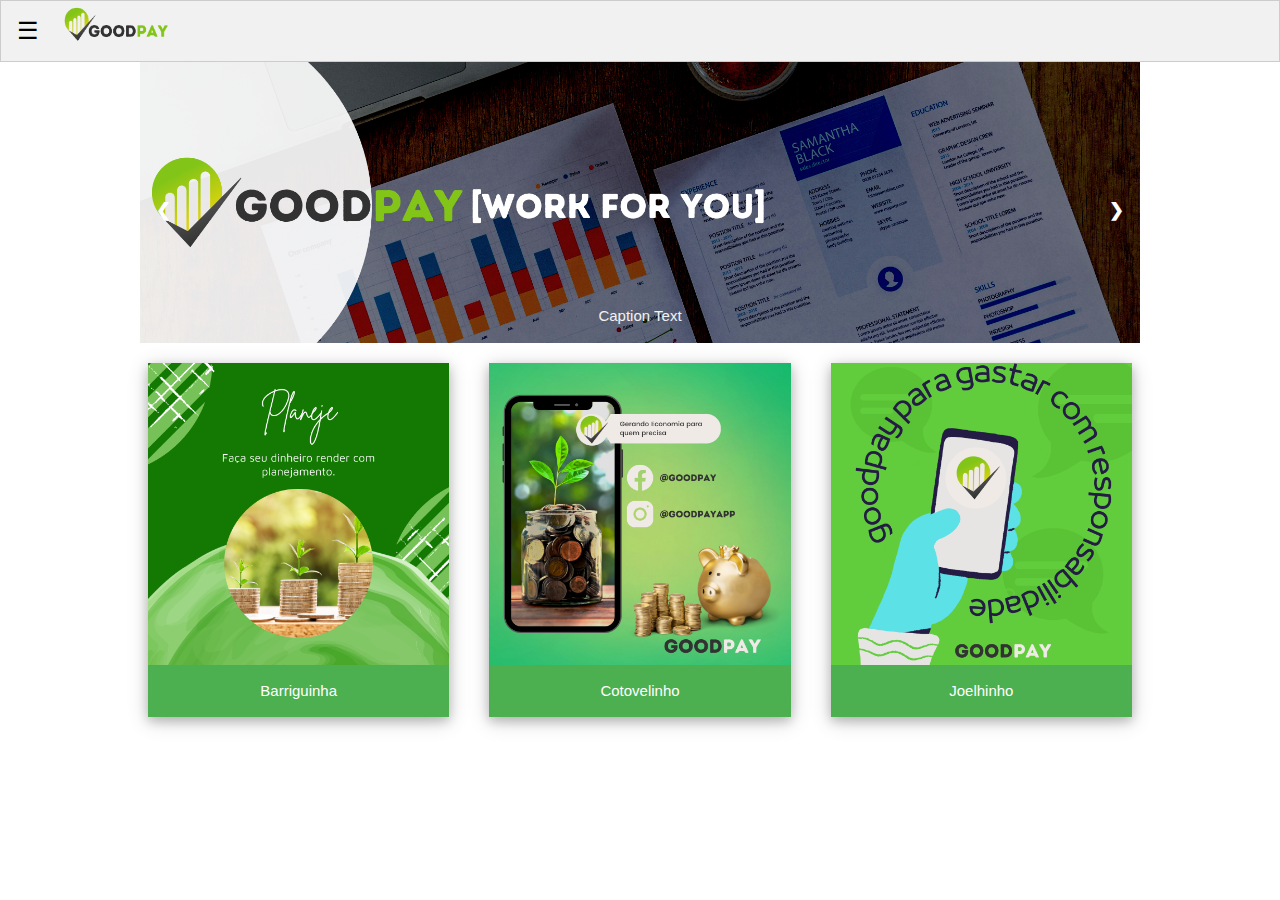
==== public/index.html @ dd31ae5e "Aula0310 Deploy no Firebase" ====
<!DOCTYPE html>
<html lang="en">

<head>
    <meta charset="UTF-8">
    <meta http-equiv="X-UA-Compatible" content="IE=edge">
    <meta name="viewport" content="width=device-width, initial-scale=1.0">
    <link rel="stylesheet" href="https://www.w3schools.com/w3css/4/w3.css">
    <link rel="stylesheet" href="./css/newstyle.css">
    <title>Document</title>
</head>

<body>
    <header>
        <nav>
            <div class="w3-bar w3-border w3-light-grey">
                <button class="w3-button  w3-xlarge" onclick="w3_open()">☰</button>
                <img src="./img/logo/goodplayH.png" alt="Logo Menu" width="120" height="60">
            </div>
        </nav>
    </header>
    <main>
        <!-- Menu Sidebar-->
        <section>
            <div class="w3-sidebar w3-bar-block w3-border-right" style="display:none" id="mySidebar">
                <button onclick="w3_close()" class="w3-bar-item w3-large">Close &times;</button>
                <a href="#" class="w3-bar-item w3-button">Link 1</a>
                <a href="#" class="w3-bar-item w3-button">Link 2</a>
                <a href="#" class="w3-bar-item w3-button">Link 3</a>
              </div>
        </section>
        <!--Slide Show Hero-->
        <section>
            <div class="slideshow-container">
                <div class="mySlides fade">
                    <div class="numbertext">1 / 3</div>
                    <img class="gp-img-slide" src="./img/banner/BannerGoodPay.png" style="width:100%">
                    <div class="text">Caption Text</div>
                </div>

                <div class="mySlides fade">
                    <div class="numbertext">2 / 3</div>
                    <img class="gp-img-slide" src="./img/banner/BannerGoodPay2.png" style="width:100%">
                    <div class="text">Caption Two</div>
                </div>

                <div class="mySlides fade">
                    <div class="numbertext">3 / 3</div>
                    <img class="gp-img-slide" src="./img/banner/BannerGoodPay3.png" style="width:100%">
                    <div class="text">Caption Three</div>
                </div>

                <a class="prev" onclick="plusSlides(-1)">❮</a>
                <a class="next" onclick="plusSlides(1)">❯</a>
            </div>

        </section>
        <!--Cards Hero-->
        <section class="gp-section-home">
            <div class="w3-card-4 w3-green gp-card-home gp-espaco">
                <img class="gp-img-home" src="./img/quadrado/1.png" alt="Promoção 1">
                <div class="w3-container w3-center">
                    <p>Barriguinha</p>
                </div>
            </div>
            <div class="w3-card-4 w3-green gp-card-home gp-espaco">
                <img class="gp-img-home" src="./img/quadrado/2.png" alt="Promoção 2">
                <div class="w3-container w3-center">
                    <p>Cotovelinho</p>
                </div>
            </div>
            <div class="w3-card-4 w3-green gp-card-home gp-espaco">
                <img class="gp-img-home" src="./img/quadrado/3.png" alt="Promoção 3">
                <div class="w3-container w3-center">
                    <p>Joelhinho</p>
                </div>
            </div>

        </section>
    </main>
    <footer>
        <script>
            let slideIndex = 1;
            showSlides(slideIndex);

            function plusSlides(n) {
                showSlides(slideIndex += n);
            }

            function currentSlide(n) {
                showSlides(slideIndex = n);
            }

            function showSlides(n) {
                let i;
                let slides = document.getElementsByClassName("mySlides");
                let dots = document.getElementsByClassName("dot");
                if (n > slides.length) { slideIndex = 1 }
                if (n < 1) { slideIndex = slides.length }
                for (i = 0; i < slides.length; i++) {
                    slides[i].style.display = "none";
                }
                for (i = 0; i < dots.length; i++) {
                    dots[i].className = dots[i].className.replace(" active", "");
                }
                slides[slideIndex - 1].style.display = "block";
                dots[slideIndex - 1].className += " active";
            }
            function w3_open() {
                document.getElementById("mySidebar").style.display = "block";
            }

            function w3_close() {
                document.getElementById("mySidebar").style.display = "none";
            }
        </script>

    </footer>
</body>

</html>
---- public/css/newstyle.css ----
.gp-card-home{
    margin: 20px;
    width: 30%;
}
.gp-img-home{
    width: 100%;
}
.gp-section-home{
    display: flex;
    width: 80%;
    margin: auto;
}
.mySlides{
    display: none;
}
.gp-img-slide{
    vertical-align: middle;
}

.slideshow-container{
    max-width: 1000px;
    position: relative;
    margin: auto;
}
.prev, .next{
    cursor: pointer;
    position:absolute ;
    top: 50%;
    width: auto;
    padding: 16px;
    margin-top: -22px;
    color: white;
    font-weight:bold ;
    font-size: 18px;
    transition: 0.6s ease ;
    border-radius: 0 3px 0 3px;
    user-select: none;
} .next {
    right: 0;
    border-radius: 3px 0 0 3px;
}
.text {
    color: #f2f2f2;
    font-size: 15px;
    padding: 8px 12px;
    position: absolute;
    bottom: 8px;
    width: 100%;
    text-align: center;
}
.numbertext{
    color: #f2f2f2;
    font-size: 12px;
    padding: 8px 12px;
    position: absolute;
    top: 0;
}
.dot{
    cursor: pointer;
    height: 15px;
    width: 15px;
    margin: 0 2px;
    background-color: #bbb;
    border-radius: 50%;
    display: inline-block;
    transition: background-color 0.6s ease;
}
.next:hover , .prev:hover{
    background-color: rgba(0,0,0,0.8);
}
.active, .dot:hover{
background-color: #717171;
}
.fade{
    animation-name: fade;
    animation-duration: 1.5s;
}
@keyframes fade {
    from {opacity: .4}
    to {opacity:1}
}
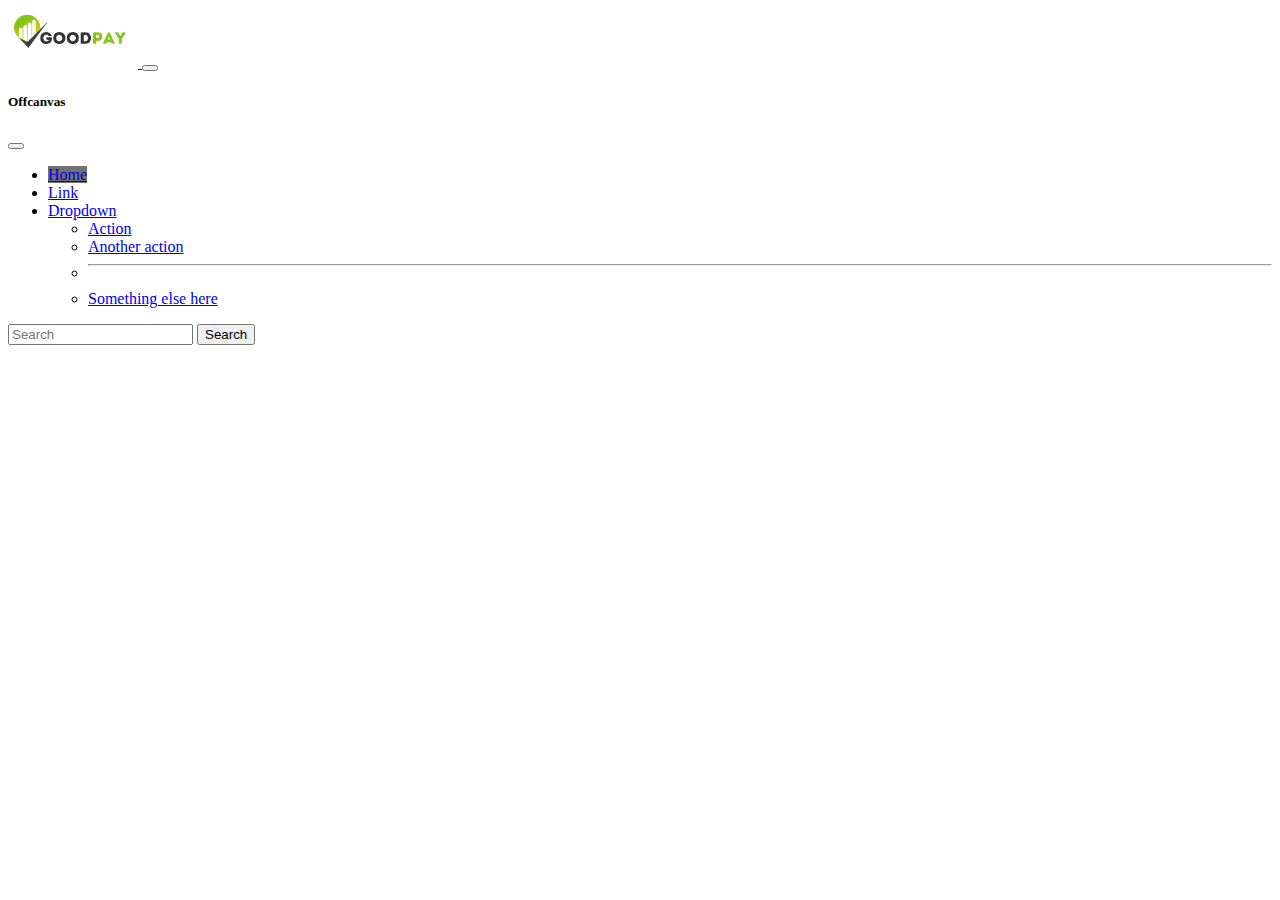
==== commit e937ae95: "Aula 1710 Deploy firebase com bootstrap" ====
--- a/public/index.html
+++ b/public/index.html
@@ -5,116 +5,72 @@
     <meta charset="UTF-8">
     <meta http-equiv="X-UA-Compatible" content="IE=edge">
     <meta name="viewport" content="width=device-width, initial-scale=1.0">
-    <link rel="stylesheet" href="https://www.w3schools.com/w3css/4/w3.css">
+    <link
+    href="https://cdn.jsdelivr.net/npm/bootstrap@5.2.3/dist/css/bootstrap.min.css" rel="stylesheet"
+    integrity="sha384-rbsA2VBKQhggwzxH7pPCaAqO46MgnOM80zW1RWuH61DGLwZJEdK2Kadq2F9CUG65" crossorigin="anonymous">
     <link rel="stylesheet" href="./css/newstyle.css">
-    <title>Document</title>
+    <title>GoodPay|| EcoFinance</title>
 </head>
 
 <body>
     <header>
-        <nav>
-            <div class="w3-bar w3-border w3-light-grey">
-                <button class="w3-button  w3-xlarge" onclick="w3_open()">☰</button>
-                <img src="./img/logo/goodplayH.png" alt="Logo Menu" width="120" height="60">
+        <nav class="navbar bg-light fixed-top">
+            <div class="container-fluid">
+              <a class="navbar-brand" href="https://etec-goodpay-fa.web.app/">
+                <img src="img/logo/goodplayH.png" alt="Logo Home" width="130px" height="60px">
+              </a>
+              <button class="navbar-toggler" type="button" data-bs-toggle="offcanvas" data-bs-target="#offcanvasNavbar" aria-controls="offcanvasNavbar">
+                <span class="navbar-toggler-icon"></span>
+              </button>
+              <div class="offcanvas offcanvas-end" tabindex="-1" id="offcanvasNavbar" aria-labelledby="offcanvasNavbarLabel">
+                <div class="offcanvas-header">
+                  <h5 class="offcanvas-title" id="offcanvasNavbarLabel">Offcanvas</h5>
+                  <button type="button" class="btn-close" data-bs-dismiss="offcanvas" aria-label="Close"></button>
+                </div>
+                <div class="offcanvas-body">
+                  <ul class="navbar-nav justify-content-end flex-grow-1 pe-3">
+                    <li class="nav-item">
+                      <a class="nav-link active" aria-current="page" href="#">Home</a>
+                    </li>
+                    <li class="nav-item">
+                      <a class="nav-link" href="#">Link</a>
+                    </li>
+                    <li class="nav-item dropdown">
+                      <a class="nav-link dropdown-toggle" href="#" role="button" data-bs-toggle="dropdown" aria-expanded="false">
+                        Dropdown
+                      </a>
+                      <ul class="dropdown-menu">
+                        <li><a class="dropdown-item" href="#">Action</a></li>
+                        <li><a class="dropdown-item" href="#">Another action</a></li>
+                        <li>
+                          <hr class="dropdown-divider">
+                        </li>
+                        <li><a class="dropdown-item" href="#">Something else here</a></li>
+                      </ul>
+                    </li>
+                  </ul>
+                  <form class="d-flex mt-3" role="search">
+                    <input class="form-control me-2" type="search" placeholder="Search" aria-label="Search">
+                    <button class="btn btn-outline-success" type="submit">Search</button>
+                  </form>
+                </div>
+              </div>
             </div>
-        </nav>
+          </nav>
     </header>
     <main>
-        <!-- Menu Sidebar-->
-        <section>
-            <div class="w3-sidebar w3-bar-block w3-border-right" style="display:none" id="mySidebar">
-                <button onclick="w3_close()" class="w3-bar-item w3-large">Close &times;</button>
-                <a href="#" class="w3-bar-item w3-button">Link 1</a>
-                <a href="#" class="w3-bar-item w3-button">Link 2</a>
-                <a href="#" class="w3-bar-item w3-button">Link 3</a>
-              </div>
-        </section>
-        <!--Slide Show Hero-->
-        <section>
-            <div class="slideshow-container">
-                <div class="mySlides fade">
-                    <div class="numbertext">1 / 3</div>
-                    <img class="gp-img-slide" src="./img/banner/BannerGoodPay.png" style="width:100%">
-                    <div class="text">Caption Text</div>
-                </div>
 
-                <div class="mySlides fade">
-                    <div class="numbertext">2 / 3</div>
-                    <img class="gp-img-slide" src="./img/banner/BannerGoodPay2.png" style="width:100%">
-                    <div class="text">Caption Two</div>
-                </div>
-
-                <div class="mySlides fade">
-                    <div class="numbertext">3 / 3</div>
-                    <img class="gp-img-slide" src="./img/banner/BannerGoodPay3.png" style="width:100%">
-                    <div class="text">Caption Three</div>
-                </div>
-
-                <a class="prev" onclick="plusSlides(-1)">❮</a>
-                <a class="next" onclick="plusSlides(1)">❯</a>
-            </div>
-
-        </section>
-        <!--Cards Hero-->
-        <section class="gp-section-home">
-            <div class="w3-card-4 w3-green gp-card-home gp-espaco">
-                <img class="gp-img-home" src="./img/quadrado/1.png" alt="Promoção 1">
-                <div class="w3-container w3-center">
-                    <p>Barriguinha</p>
-                </div>
-            </div>
-            <div class="w3-card-4 w3-green gp-card-home gp-espaco">
-                <img class="gp-img-home" src="./img/quadrado/2.png" alt="Promoção 2">
-                <div class="w3-container w3-center">
-                    <p>Cotovelinho</p>
-                </div>
-            </div>
-            <div class="w3-card-4 w3-green gp-card-home gp-espaco">
-                <img class="gp-img-home" src="./img/quadrado/3.png" alt="Promoção 3">
-                <div class="w3-container w3-center">
-                    <p>Joelhinho</p>
-                </div>
-            </div>
-
-        </section>
     </main>
     <footer>
-        <script>
-            let slideIndex = 1;
-            showSlides(slideIndex);
-
-            function plusSlides(n) {
-                showSlides(slideIndex += n);
-            }
-
-            function currentSlide(n) {
-                showSlides(slideIndex = n);
-            }
-
-            function showSlides(n) {
-                let i;
-                let slides = document.getElementsByClassName("mySlides");
-                let dots = document.getElementsByClassName("dot");
-                if (n > slides.length) { slideIndex = 1 }
-                if (n < 1) { slideIndex = slides.length }
-                for (i = 0; i < slides.length; i++) {
-                    slides[i].style.display = "none";
-                }
-                for (i = 0; i < dots.length; i++) {
-                    dots[i].className = dots[i].className.replace(" active", "");
-                }
-                slides[slideIndex - 1].style.display = "block";
-                dots[slideIndex - 1].className += " active";
-            }
-            function w3_open() {
-                document.getElementById("mySidebar").style.display = "block";
-            }
-
-            function w3_close() {
-                document.getElementById("mySidebar").style.display = "none";
-            }
-        </script>
-
+        <script src="https://cdn.jsdelivr.net/npm/@popperjs/core@2.11.6/dist/umd/popper.min.js"
+            integrity="sha384-oBqDVmMz9ATKxIep9tiCxS/Z9fNfEXiDAYTujMAeBAsjFuCZSmKbSSUnQlmh/jp3"
+            crossorigin="anonymous"></script>
+        <script src="https://cdn.jsdelivr.net/npm/bootstrap@5.2.3/dist/js/bootstrap.min.js"
+            integrity="sha384-cuYeSxntonz0PPNlHhBs68uyIAVpIIOZZ5JqeqvYYIcEL727kskC66kF92t6Xl2V"
+            crossorigin="anonymous"></script>
+        <script src="https://cdn.jsdelivr.net/npm/bootstrap@5.2.3/dist/js/bootstrap.bundle.min.js"
+            integrity="sha384-kenU1KFdBIe4zVF0s0G1M5b4hcpxyD9F7jL+jjXkk+Q2h455rYXK/7HAuoJl+0I4"
+            crossorigin="anonymous"></script>
     </footer>
 </body>
 
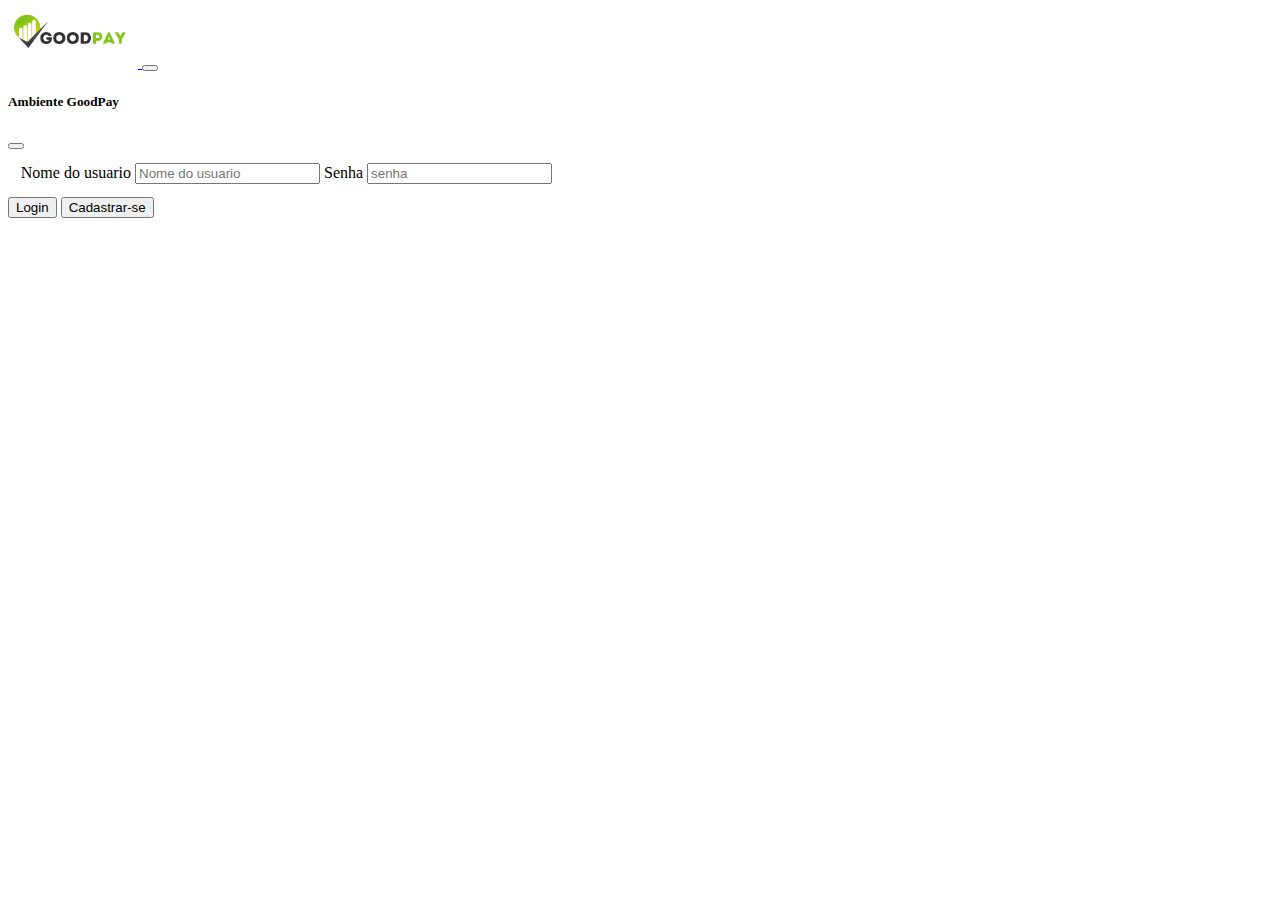
==== commit 823f5a0e: "Aula 0711 Formulários em Bootstrap" ====
--- a/public/index.html
+++ b/public/index.html
@@ -2,76 +2,72 @@
 <html lang="en">
 
 <head>
-    <meta charset="UTF-8">
-    <meta http-equiv="X-UA-Compatible" content="IE=edge">
-    <meta name="viewport" content="width=device-width, initial-scale=1.0">
-    <link
-    href="https://cdn.jsdelivr.net/npm/bootstrap@5.2.3/dist/css/bootstrap.min.css" rel="stylesheet"
+  <meta charset="UTF-8">
+  <meta http-equiv="X-UA-Compatible" content="IE=edge">
+  <meta name="viewport" content="width=device-width, initial-scale=1.0">
+  <link href="https://cdn.jsdelivr.net/npm/bootstrap@5.2.3/dist/css/bootstrap.min.css" rel="stylesheet"
     integrity="sha384-rbsA2VBKQhggwzxH7pPCaAqO46MgnOM80zW1RWuH61DGLwZJEdK2Kadq2F9CUG65" crossorigin="anonymous">
-    <link rel="stylesheet" href="./css/newstyle.css">
-    <title>GoodPay|| EcoFinance</title>
+  <link rel="stylesheet" href="./css/newstyle.css">
+  <title>GoodPay|| EcoFinance</title>
 </head>
 
 <body>
-    <header>
-        <nav class="navbar bg-light fixed-top">
-            <div class="container-fluid">
-              <a class="navbar-brand" href="https://etec-goodpay-fa.web.app/">
-                <img src="img/logo/goodplayH.png" alt="Logo Home" width="130px" height="60px">
-              </a>
-              <button class="navbar-toggler" type="button" data-bs-toggle="offcanvas" data-bs-target="#offcanvasNavbar" aria-controls="offcanvasNavbar">
-                <span class="navbar-toggler-icon"></span>
-              </button>
-              <div class="offcanvas offcanvas-end" tabindex="-1" id="offcanvasNavbar" aria-labelledby="offcanvasNavbarLabel">
-                <div class="offcanvas-header">
-                  <h5 class="offcanvas-title" id="offcanvasNavbarLabel">Offcanvas</h5>
-                  <button type="button" class="btn-close" data-bs-dismiss="offcanvas" aria-label="Close"></button>
-                </div>
-                <div class="offcanvas-body">
-                  <ul class="navbar-nav justify-content-end flex-grow-1 pe-3">
-                    <li class="nav-item">
-                      <a class="nav-link active" aria-current="page" href="#">Home</a>
-                    </li>
-                    <li class="nav-item">
-                      <a class="nav-link" href="#">Link</a>
-                    </li>
-                    <li class="nav-item dropdown">
-                      <a class="nav-link dropdown-toggle" href="#" role="button" data-bs-toggle="dropdown" aria-expanded="false">
-                        Dropdown
-                      </a>
-                      <ul class="dropdown-menu">
-                        <li><a class="dropdown-item" href="#">Action</a></li>
-                        <li><a class="dropdown-item" href="#">Another action</a></li>
-                        <li>
-                          <hr class="dropdown-divider">
-                        </li>
-                        <li><a class="dropdown-item" href="#">Something else here</a></li>
-                      </ul>
-                    </li>
-                  </ul>
-                  <form class="d-flex mt-3" role="search">
-                    <input class="form-control me-2" type="search" placeholder="Search" aria-label="Search">
-                    <button class="btn btn-outline-success" type="submit">Search</button>
-                  </form>
-                </div>
-              </div>
+  <header>
+    <nav class="navbar bg-light fixed-top">
+      <div class="container-fluid">
+        <a class="navbar-brand" href="https://etec-goodpay-fa.web.app/">
+          <img src="img/logo/goodplayH.png" alt="Logo Home" width="130px" height="60px">
+        </a>
+        <button class="navbar-toggler" type="button" data-bs-toggle="offcanvas" data-bs-target="#offcanvasNavbar"
+          aria-controls="offcanvasNavbar">
+          <span class="navbar-toggler-icon"></span>
+        </button>
+        <div class="offcanvas offcanvas-end" tabindex="-1" id="offcanvasNavbar" aria-labelledby="offcanvasNavbarLabel">
+          <div class="offcanvas-header">
+            <h5 class="offcanvas-title" id="offcanvasNavbarLabel">Ambiente GoodPay</h5>
+            <button type="button" class="btn-close" data-bs-dismiss="offcanvas" aria-label="Close"></button>
+          </div>
+          <div class="offcanvas-body">
+            <div class="d-grid gap-2 gp-login">
+
+              <label for="usuario">
+                <span>
+                  Nome do usuario
+                </span>
+                <input class="form-control form-control-lg" type="text" placeholder="Nome do usuario"
+                  aria-label=".form-control-lg example">
+              </label>
+              <label for="senha">
+                <span>
+                  Senha
+                </span>
+                <input class="form-control form-control-lg" type="password" placeholder="senha"
+                  aria-label=".form-control-lg example">
+              </label>
             </div>
-          </nav>
-    </header>
-    <main>
+            <div class="d-grid gap-2">
+              <button class="btn btn-primary" type="button">Login</button>
+              <button class="btn btn-primary" type="button">Cadastrar-se</button>
+            </div>
+          </div>
+        </div>
+      </div>
+    </nav>
+  </header>
+  <main>
 
-    </main>
-    <footer>
-        <script src="https://cdn.jsdelivr.net/npm/@popperjs/core@2.11.6/dist/umd/popper.min.js"
-            integrity="sha384-oBqDVmMz9ATKxIep9tiCxS/Z9fNfEXiDAYTujMAeBAsjFuCZSmKbSSUnQlmh/jp3"
-            crossorigin="anonymous"></script>
-        <script src="https://cdn.jsdelivr.net/npm/bootstrap@5.2.3/dist/js/bootstrap.min.js"
-            integrity="sha384-cuYeSxntonz0PPNlHhBs68uyIAVpIIOZZ5JqeqvYYIcEL727kskC66kF92t6Xl2V"
-            crossorigin="anonymous"></script>
-        <script src="https://cdn.jsdelivr.net/npm/bootstrap@5.2.3/dist/js/bootstrap.bundle.min.js"
-            integrity="sha384-kenU1KFdBIe4zVF0s0G1M5b4hcpxyD9F7jL+jjXkk+Q2h455rYXK/7HAuoJl+0I4"
-            crossorigin="anonymous"></script>
-    </footer>
+  </main>
+  <footer>
+    <script src="https://cdn.jsdelivr.net/npm/@popperjs/core@2.11.6/dist/umd/popper.min.js"
+      integrity="sha384-oBqDVmMz9ATKxIep9tiCxS/Z9fNfEXiDAYTujMAeBAsjFuCZSmKbSSUnQlmh/jp3"
+      crossorigin="anonymous"></script>
+    <script src="https://cdn.jsdelivr.net/npm/bootstrap@5.2.3/dist/js/bootstrap.min.js"
+      integrity="sha384-cuYeSxntonz0PPNlHhBs68uyIAVpIIOZZ5JqeqvYYIcEL727kskC66kF92t6Xl2V"
+      crossorigin="anonymous"></script>
+    <script src="https://cdn.jsdelivr.net/npm/bootstrap@5.2.3/dist/js/bootstrap.bundle.min.js"
+      integrity="sha384-kenU1KFdBIe4zVF0s0G1M5b4hcpxyD9F7jL+jjXkk+Q2h455rYXK/7HAuoJl+0I4"
+      crossorigin="anonymous"></script>
+  </footer>
 </body>
 
 </html>--- a/public/css/newstyle.css
+++ b/public/css/newstyle.css
@@ -1,81 +1,3 @@
-.gp-card-home{
-    margin: 20px;
-    width: 30%;
-}
-.gp-img-home{
-    width: 100%;
-}
-.gp-section-home{
-    display: flex;
-    width: 80%;
-    margin: auto;
-}
-.mySlides{
-    display: none;
-}
-.gp-img-slide{
-    vertical-align: middle;
-}
-
-.slideshow-container{
-    max-width: 1000px;
-    position: relative;
-    margin: auto;
-}
-.prev, .next{
-    cursor: pointer;
-    position:absolute ;
-    top: 50%;
-    width: auto;
-    padding: 16px;
-    margin-top: -22px;
-    color: white;
-    font-weight:bold ;
-    font-size: 18px;
-    transition: 0.6s ease ;
-    border-radius: 0 3px 0 3px;
-    user-select: none;
-} .next {
-    right: 0;
-    border-radius: 3px 0 0 3px;
-}
-.text {
-    color: #f2f2f2;
-    font-size: 15px;
-    padding: 8px 12px;
-    position: absolute;
-    bottom: 8px;
-    width: 100%;
-    text-align: center;
-}
-.numbertext{
-    color: #f2f2f2;
-    font-size: 12px;
-    padding: 8px 12px;
-    position: absolute;
-    top: 0;
-}
-.dot{
-    cursor: pointer;
-    height: 15px;
-    width: 15px;
-    margin: 0 2px;
-    background-color: #bbb;
-    border-radius: 50%;
-    display: inline-block;
-    transition: background-color 0.6s ease;
-}
-.next:hover , .prev:hover{
-    background-color: rgba(0,0,0,0.8);
-}
-.active, .dot:hover{
-background-color: #717171;
-}
-.fade{
-    animation-name: fade;
-    animation-duration: 1.5s;
-}
-@keyframes fade {
-    from {opacity: .4}
-    to {opacity:1}
+.gp-login{
+    margin: .8em;
 }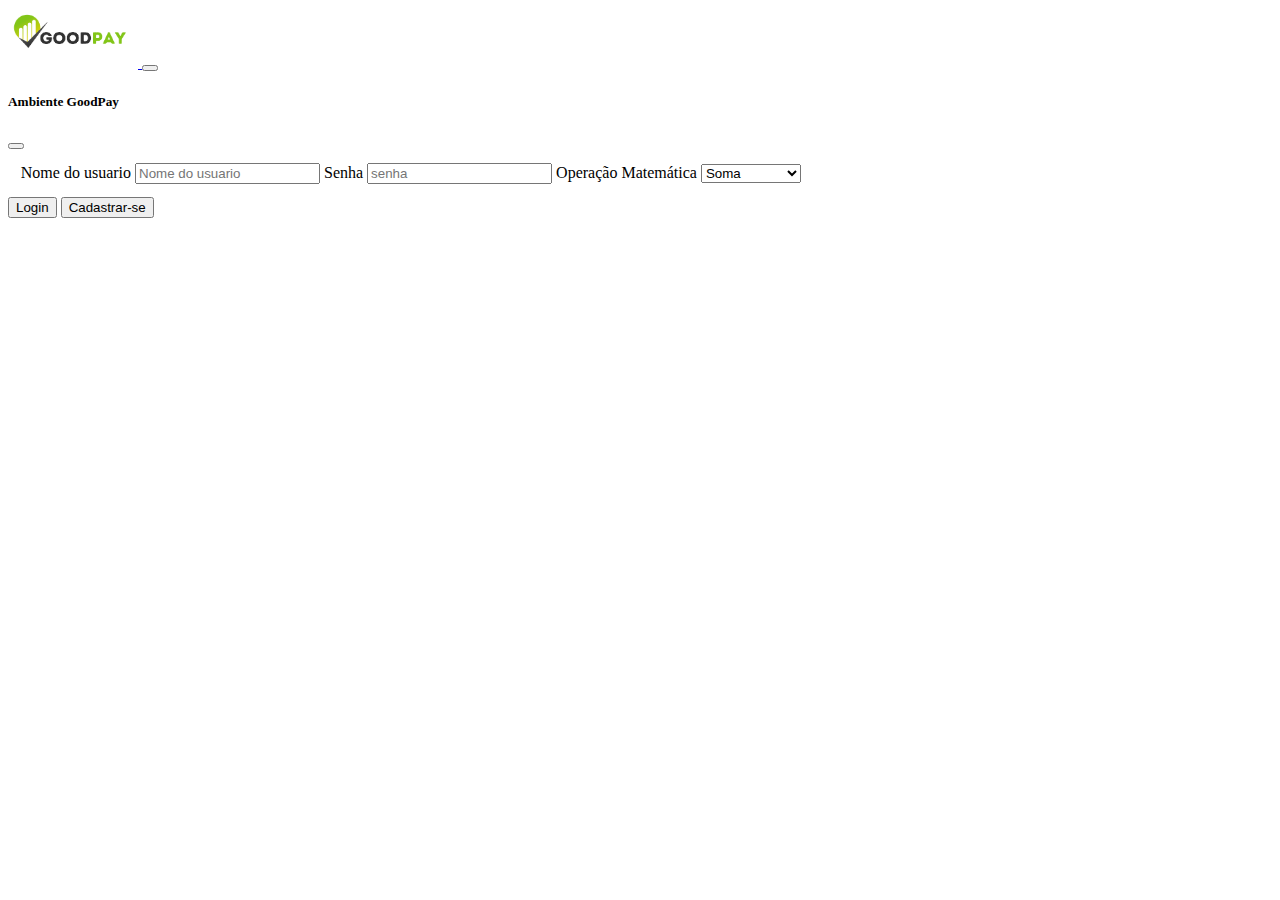
==== commit e7390c7f: "Aula1411 fundamentos de DOM HTML" ====
--- a/public/index.html
+++ b/public/index.html
@@ -34,20 +34,33 @@
                 <span>
                   Nome do usuario
                 </span>
-                <input class="form-control form-control-lg" type="text" placeholder="Nome do usuario"
+                <input id="usuario" class="form-control form-control-lg" type="text" placeholder="Nome do usuario"
                   aria-label=".form-control-lg example">
               </label>
               <label for="senha">
                 <span>
                   Senha
                 </span>
-                <input class="form-control form-control-lg" type="password" placeholder="senha"
+                <input id="senha" class="form-control form-control-lg" type="text" placeholder="senha"
                   aria-label=".form-control-lg example">
+              </label>
+              <label for="operation">
+                <span>
+                  Operação Matemática
+                </span>
+                 <select class="form-control form-control-lg example" id="operation">
+                  <option value="+">Soma</option>
+                  <option value="-">Subtração</option>
+                  <option value="*">Multiplicação</option>
+                  <option value="/">Divisão</option>
+                  <option value="sqrt">Raíz</option>
+                  <option value="pw">Potência<option>
+                 </select>
               </label>
             </div>
             <div class="d-grid gap-2">
-              <button class="btn btn-primary" type="button">Login</button>
-              <button class="btn btn-primary" type="button">Cadastrar-se</button>
+              <button class="btn btn-primary" type="button" onclick="calculaNumeros()">Login</button>
+              <button class="btn btn-primary" type="button" onclick="calculaNumeros(result)">Cadastrar-se</button>
             </div>
           </div>
         </div>
@@ -58,6 +71,7 @@
 
   </main>
   <footer>
+    <script src="./js/action.js"></script>
     <script src="https://cdn.jsdelivr.net/npm/@popperjs/core@2.11.6/dist/umd/popper.min.js"
       integrity="sha384-oBqDVmMz9ATKxIep9tiCxS/Z9fNfEXiDAYTujMAeBAsjFuCZSmKbSSUnQlmh/jp3"
       crossorigin="anonymous"></script>
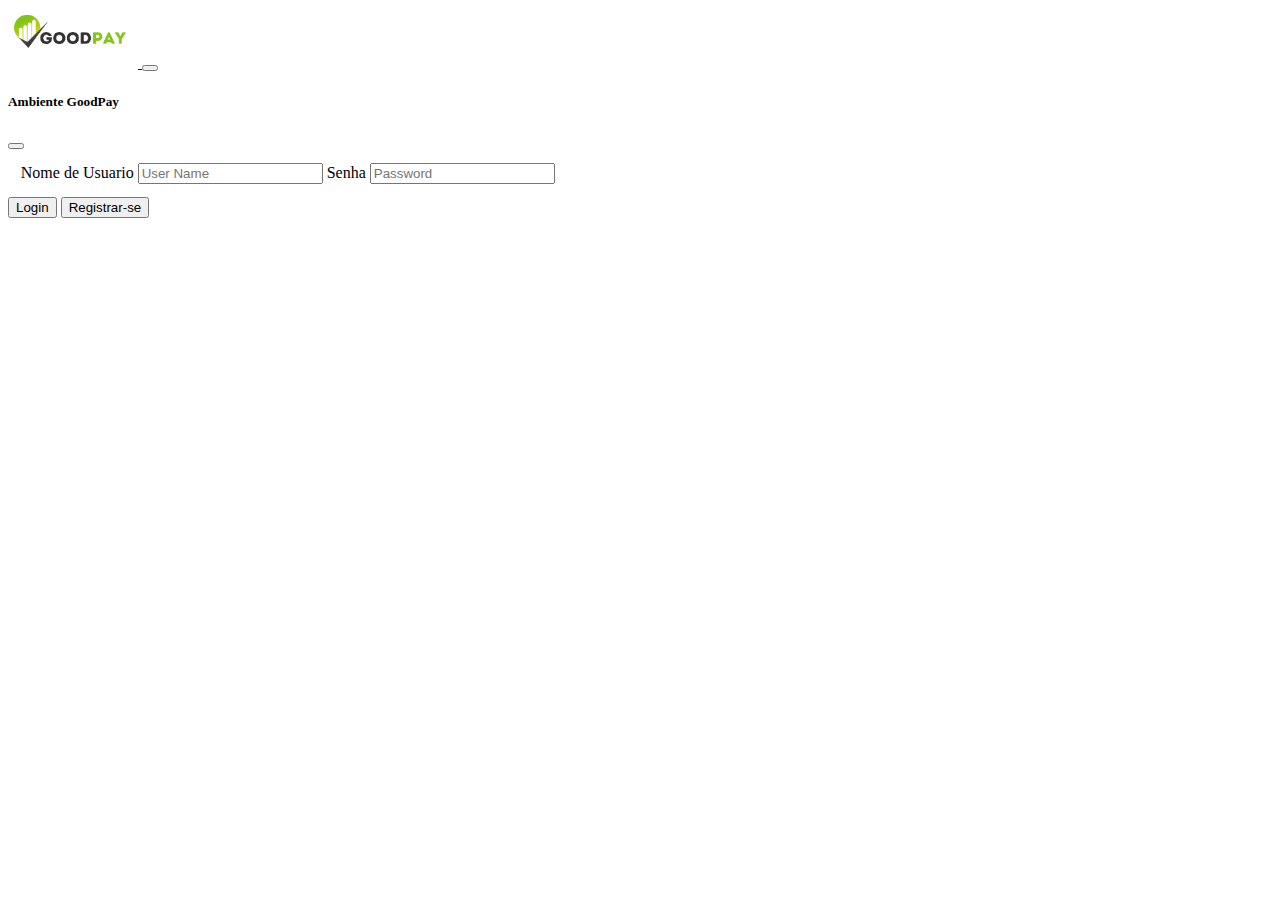
==== commit 3488b3eb: "Aula 2111 Modulos em JavaScript" ====
--- a/public/index.html
+++ b/public/index.html
@@ -3,20 +3,19 @@
 
 <head>
   <meta charset="UTF-8">
-  <meta http-equiv="X-UA-Compatible" content="IE=edge">
   <meta name="viewport" content="width=device-width, initial-scale=1.0">
   <link href="https://cdn.jsdelivr.net/npm/bootstrap@5.2.3/dist/css/bootstrap.min.css" rel="stylesheet"
     integrity="sha384-rbsA2VBKQhggwzxH7pPCaAqO46MgnOM80zW1RWuH61DGLwZJEdK2Kadq2F9CUG65" crossorigin="anonymous">
   <link rel="stylesheet" href="./css/newstyle.css">
-  <title>GoodPay|| EcoFinance</title>
+  <title>GoodPay || EcoFinance</title>
 </head>
 
 <body>
   <header>
     <nav class="navbar bg-light fixed-top">
       <div class="container-fluid">
-        <a class="navbar-brand" href="https://etec-goodpay-fa.web.app/">
-          <img src="img/logo/goodplayH.png" alt="Logo Home" width="130px" height="60px">
+        <a class="navbar-brand" href="https://etec-goodpay-ck.web.app/">
+          <img src="img/logo/goodplayH.png" alt="Logo GoodPay" width="130px" height="60px">
         </a>
         <button class="navbar-toggler" type="button" data-bs-toggle="offcanvas" data-bs-target="#offcanvasNavbar"
           aria-controls="offcanvasNavbar">
@@ -29,38 +28,21 @@
           </div>
           <div class="offcanvas-body">
             <div class="d-grid gap-2 gp-login">
-
+              
               <label for="usuario">
-                <span>
-                  Nome do usuario
-                </span>
-                <input id="usuario" class="form-control form-control-lg" type="text" placeholder="Nome do usuario"
+                <span>Nome de Usuario</span>
+                <input id="usuario" class="form-control form-control-lg" type="text" placeholder="User Name" required
                   aria-label=".form-control-lg example">
               </label>
               <label for="senha">
-                <span>
-                  Senha
-                </span>
-                <input id="senha" class="form-control form-control-lg" type="text" placeholder="senha"
+                <span>Senha</span>
+                <input id="senha" class="form-control form-control-lg" type="text" placeholder="Password" required
                   aria-label=".form-control-lg example">
-              </label>
-              <label for="operation">
-                <span>
-                  Operação Matemática
-                </span>
-                 <select class="form-control form-control-lg example" id="operation">
-                  <option value="+">Soma</option>
-                  <option value="-">Subtração</option>
-                  <option value="*">Multiplicação</option>
-                  <option value="/">Divisão</option>
-                  <option value="sqrt">Raíz</option>
-                  <option value="pw">Potência<option>
-                 </select>
-              </label>
+              </label>              
             </div>
             <div class="d-grid gap-2">
-              <button class="btn btn-primary" type="button" onclick="calculaNumeros()">Login</button>
-              <button class="btn btn-primary" type="button" onclick="calculaNumeros(result)">Cadastrar-se</button>
+              <button id="login" class="btn btn-primary" type="button">Login</button>
+              <button id="cadastro" class="btn btn-primary" type="button">Registrar-se</button>
             </div>
           </div>
         </div>
@@ -71,16 +53,16 @@
 
   </main>
   <footer>
-    <script src="./js/action.js"></script>
+    <script type="module" src="./js/action.js"></script>
+    <script src="https://cdn.jsdelivr.net/npm/bootstrap@5.2.3/dist/js/bootstrap.bundle.min.js"
+      integrity="sha384-kenU1KFdBIe4zVF0s0G1M5b4hcpxyD9F7jL+jjXkk+Q2h455rYXK/7HAuoJl+0I4"
+      crossorigin="anonymous"></script>
     <script src="https://cdn.jsdelivr.net/npm/@popperjs/core@2.11.6/dist/umd/popper.min.js"
       integrity="sha384-oBqDVmMz9ATKxIep9tiCxS/Z9fNfEXiDAYTujMAeBAsjFuCZSmKbSSUnQlmh/jp3"
       crossorigin="anonymous"></script>
     <script src="https://cdn.jsdelivr.net/npm/bootstrap@5.2.3/dist/js/bootstrap.min.js"
       integrity="sha384-cuYeSxntonz0PPNlHhBs68uyIAVpIIOZZ5JqeqvYYIcEL727kskC66kF92t6Xl2V"
       crossorigin="anonymous"></script>
-    <script src="https://cdn.jsdelivr.net/npm/bootstrap@5.2.3/dist/js/bootstrap.bundle.min.js"
-      integrity="sha384-kenU1KFdBIe4zVF0s0G1M5b4hcpxyD9F7jL+jjXkk+Q2h455rYXK/7HAuoJl+0I4"
-      crossorigin="anonymous"></script>
   </footer>
 </body>
 
